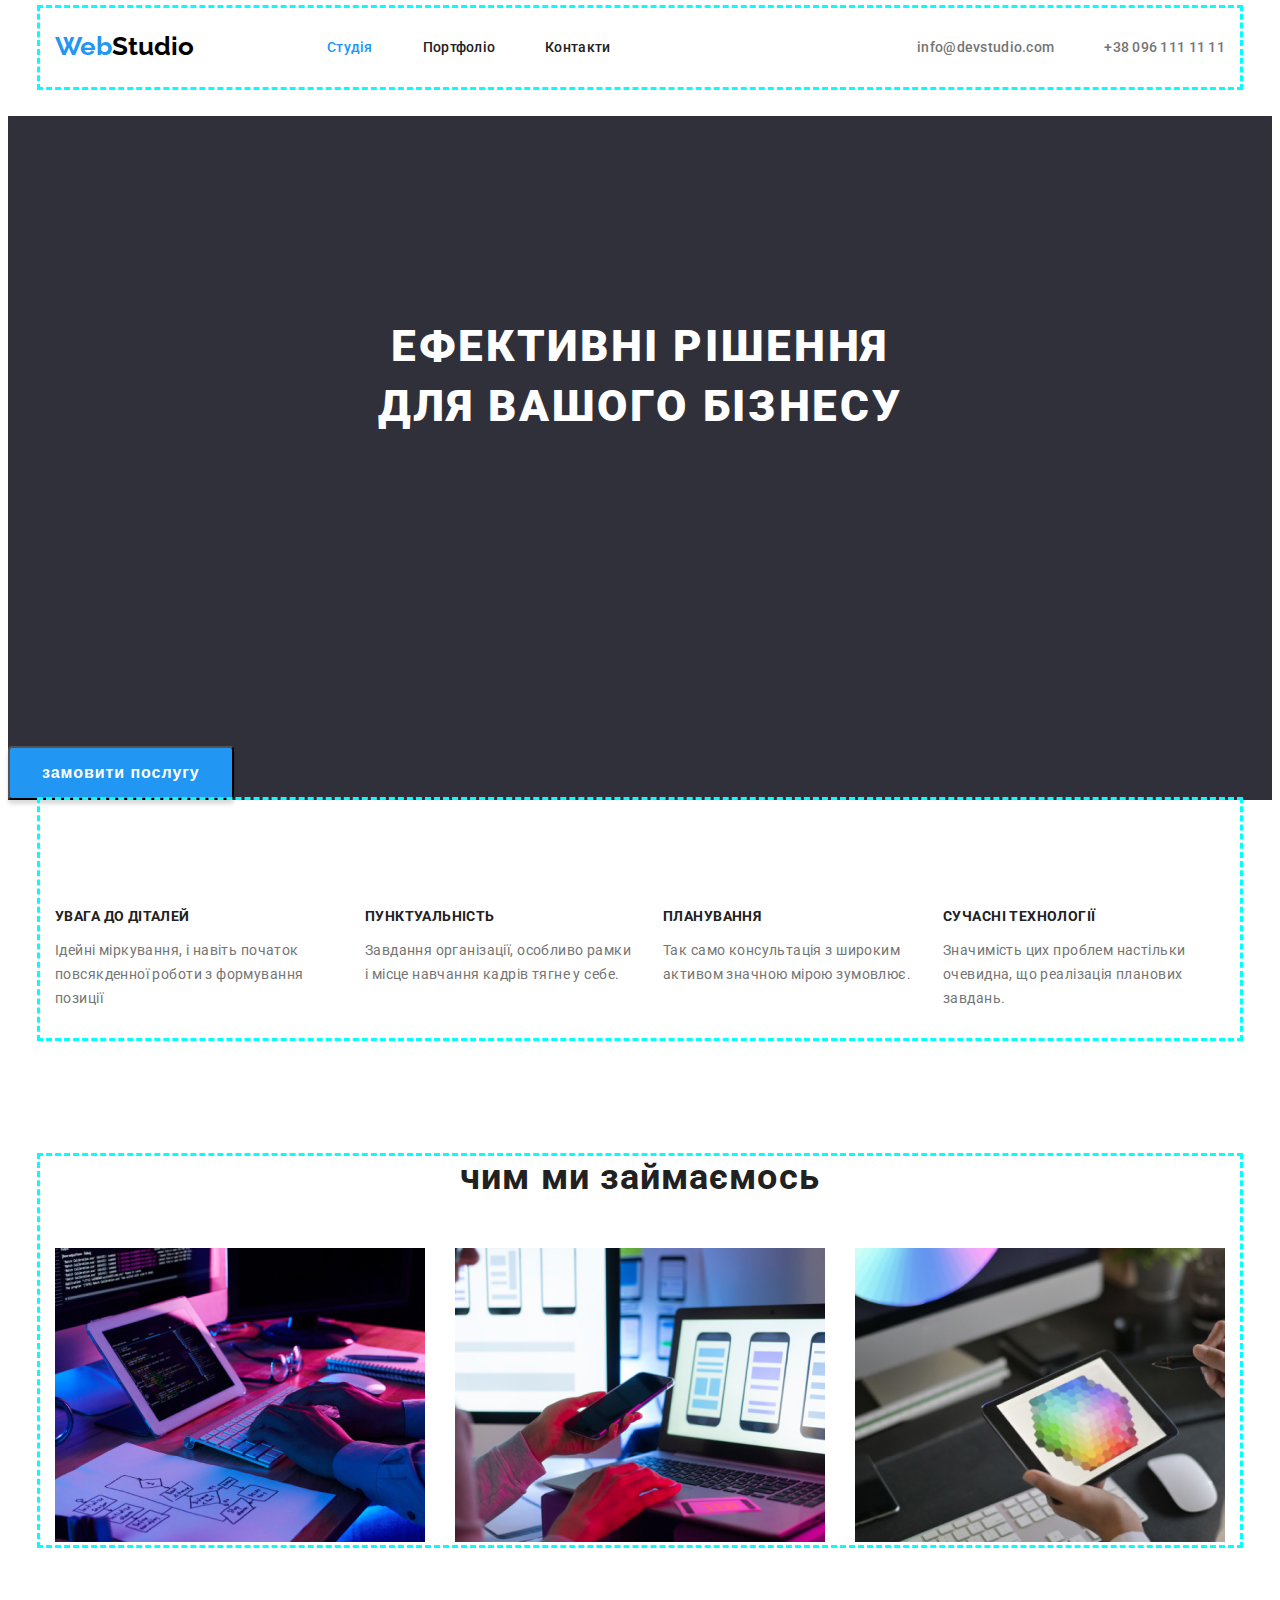
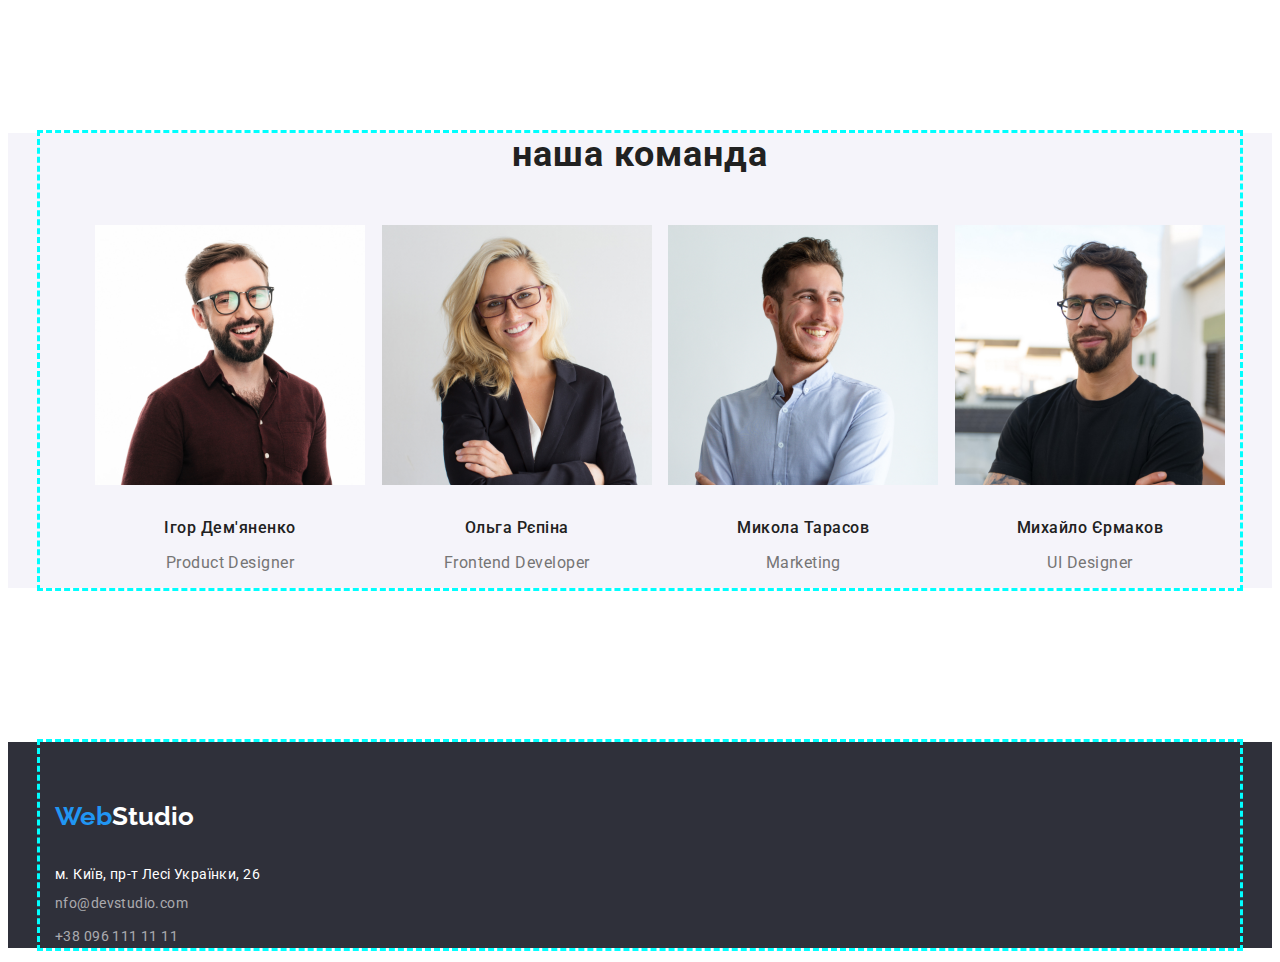
==== index.html @ 6e1e67e5 "кнопка и замена маржинов на паддинги в emplooyes" ====
<!DOCTYPE html>
<html lang="uk">
<head>
    <meta charset="UTF-8">
    <meta http-equiv="X-UA-Compatible" content="IE=edge">
    <meta name="viewport" content="width=device-width, initial-scale=1.0">
    <title>WebStudio</title>
     
    <link rel="preconnect" href="https://fonts.googleapis.com">
    <link rel="preconnect" href="https://fonts.gstatic.com" crossorigin>
    <link href="https://fonts.googleapis.com/css2?family=Raleway:wght@700&family=Roboto:wght@400;500;700;900&display=swap" rel="stylesheet">
    <link rel="stylesheet" href="https://cdnjs.cloudflare.com/ajax/libs/modern-normalize/1.1.0/modern-normalize.min.css" integrity="sha512-wpPYUAdjBVSE4KJnH1VR1HeZfpl1ub8YT/NKx4PuQ5NmX2tKuGu6U/JRp5y+Y8XG2tV+wKQpNHVUX03MfMFn9Q==" crossorigin="anonymous" referrerpolicy="no-referrer" />

<link rel="stylesheet" href="./styles/styles.css">
</head>
<body>
    <header>

        <div class="container header-container" >
         <nav class="header-container">
        
            <a href="./index.html" class="logo-link link"> <span class="logo-color-first link">Web</span><span class="logo-color-second link">Studio</span> </a>
            
          <ul class="list list-nav header-list" >
            <li class="header-nav-item" >
                <a href="./index.html"    class="header-nav-link link active-link">Студія</a></li>
            <li class="header-nav-item" >
                <a href="./portfolio.html" class="header-nav-link link">Портфоліо</a></li>
            <li class="header-nav-item" >
                <a href="Контакти"  class="header-nav-link link" >Контакти</a></li>
          </ul>
        </nav>
          <ul class="list list-item header-list">
            <li><a href="mailto:info@devstudio.com" class="header-nav-mail link">info@devstudio.com</a></li>
            <li><a href="tel:+380961111111" class="header-nav-tel link">+38 096 111 11 11</a></li>
          </ul>
        </div>
            
    </header>
             
    <main>
             <!--секці 1,-->
    
    <section class="section-first">
        <h1 class="section-title-first">
            Ефективні рішення <br>для вашого бізнесу
        </h1>
        <button class="section-first-btn link-first-btn btn-hero" type="button">замовити послугу</button>
    </section>
    
          <!--секція 2-->
    <section class="section-second">
    <div class="container about-container">
       <h2 hidden>наши переваги</h2>
     <ul class="list about-list">
        <li class="about-header-content">
            <h3 class="title about-header">увага до діталей</h3>
            <p class="advanteg-our about-content">Ідейні міркування, і навіть початок повсякденної роботи з формування позиції</p>
        </li>
        <li class="about-header-content">
            <h3 class="title about-header">
                пунктуальність
            </h3 >
            <p class="advanteg-our about-content" >Завдання організації, особливо рамки і місце навчання кадрів тягне у себе.</p>
        </li>
        <li class="about-header-content">
            <h3 class="title about-header">
                планування
            </h3>
            <p class="advanteg-our about-content">Так само консультація з широким активом значною мірою зумовлює.</p>
        </li>
        <li class="about-header-content">
            <h3 class="title about-header">
                сучасні технології
            </h3>
            <p class="advanteg-our about-content">Значимість цих проблем настільки очевидна, що реалізація планових завдань.</p>
        </li>
      </ul>
    </div>
    </section>
    
               <!--секція 3, просто фото-->
    <section class="section-background">
    <div class="container">
        <h2 class="section-title" >чим ми займаємось</h2>
       <ul class="list list-img"> 
          <li> <img  src="./img/img1.jpg" alt="работа за компьютером" 
           width="370">
          </li>
            <li><img  src="./img/img2.jpg" alt="работа за компьютером і телефоном"
           width="370">
           </li>
           <li><img  src="./img/img3.jpg" alt="работа за планшетом"
           width="370">
           </li>
        </ul>
    </div>

    </section>
      <!--секція 4, фото сотрудників-->
    <section class="section-fourth">
    <div class="container">
        <h2 class="section-title employees-title">наша команда</h2>
        <ul class="list employees-img">
            <li><img src="./img/img4.jpg" alt="наш сотрудник Ігор Дем'яненко" width="270">
                <h3 class="title-employees">Ігор Дем'яненко</h3>
                <p class="employees">Product Designer</p>
            </li>
            <li ><img src="./img/img5.jpg" alt="наш сотрудник Ольга Рєпіна" width="270">
                <h3 class="title-employees">Ольга Рєпіна</h3>
                <p class="employees">Frontend Developer</p>
            </li>
            <li><img src="./img/img6.jpg" alt="наш сотрудник Микола Тарасов" width="270">
                <h3 class="title-employees">Микола Тарасов</h3>
                <p class="employees">Marketing</p>
            </li>
            <li><img src="./img/img7.jpg" alt="наш сотрудник Михайло Єрмаков" width="270">
                <h3 class="title-employees">Михайло Єрмаков</h3>
                <p class="employees">UI Designer</p>
            </li>
        </ul>
    </div>
    </section> 
    </main>
               <!--Підвал з тегом adress-->
    <footer class="footer">
    <div class="container">
        
        <a href="index.html" class="logo-link link logo-footer">  <span class="logo-color-first link">Web</span><span class="logo-colorsecond-footer link">Studio</span> </a>
        
        <address>
          <ul class="list list-footer">
            <li class="footer-adress"><a href="#" class="adress link">м. Київ, пр-т Лесі Українки, 26</a></li>
            <li class="footer-last"><a href="mailto:nfo@devstudio.com" class="footer-nav link">nfo@devstudio.com</a></li>
            <li class="footer-last"><a href="tel:+380961111111" class="footer-nav link footer-tel">+38 096 111 11 11 </a></li>
          </ul>
        </address>
    </div>
    </footer>


    
</body>
</html>
---- styles/styles.css ----
html{
box-sizing: border-box;
}
*,
*::after,
*::before{
  box-sizing:inherit;
}


:root {
 --second-font: 'Roboto', sans-serif;
 --colorfont-hiro: #FFFFFF;
 --colorfont-section-title:#212121;

 
 --section-fon-second:#2F303A;
 --section-fon-third:#F5F4FA;
 
 

}

body{

font-family: 'Roboto', sans-serif;
font-size: 14px;
letter-spacing: 0,03em;
background: var(--colorfont-hiro) ;

/*колір основного тексту #757575*/
/*колір вторинного тексту #212121*/
/*колір н1 #FFFFFF*/
/*колір акцент.логотіпа #2196F3
                        #000000 * /
/*колір першого фону (основний)#FFFFFF */
/*колір другого фону #2F303A*/
/*колір третього фону #F5F4FA*/

} 

     /*!--робота з текстом в  ссилках в шапці */

.link{
  text-decoration: none;
}
.link:hover,
.link:focus{

color:#2196F3;
}
.link-first-btn:hover,
.link-first-btn:focus{
     font-family: inherit;
     background:#FFFFFF;
}

.list{

 list-style:none;}
       /*--задаю єлементам в хедері розмітку--*/

.container{
  width: 1200px;
  margin: 0 auto;
  padding: 0 15px;
  outline: dashed;
  color:aqua;
}

.header-container{
display: flex;
align-items: center;
}

.header-list{
  display: flex;
  align-items: center;
}




.logo-link{
  display: flex;
  margin-top: 24px;
  margin-bottom: 25px;
  margin-left: 0px;
  

  font-family: 'Raleway';
font-weight: 700;
font-size: 26px;
line-height: calc(16 / 14);
}
.logo-color-first{
color:#2196f3;
}
.logo-color-second{
color:#000000 ;
}
.logo-colorsecond-footer{
 color:#FFFFFF;
}
      /*розмитка для nav*/
.list-nav{
margin-left: 93px;
margin-right:auto;
}

.header-nav-item:not( :last-child) {
margin-right: 50px;


}


.header-nav-link{
  padding: 24px 0px;
  

  font-family: var( --second-font);
  font-weight: 500;
  line-height: calc(16 / 14);
  letter-spacing: 0.02em;
   color: #212121;
}

      /* розмитка для тел и пошти*/
.list-item{
margin-right: 0;
margin-left:auto;
}

.header-nav-mail{
  padding: 24px 0px;
  font-family: var( --second-font);
font-weight: 500;
line-height: calc(16 / 14);
letter-spacing: 0.02em;

color:#757575;
}
 
.header-nav-tel{
  margin-left: 50px;
  padding: 24px 0px;

  font-family: var( --second-font);
  font-weight: 500;
  line-height: calc(16 / 14);
  letter-spacing: 0.02em;
  
  color: #757575;
}




    /*робота с першою секцією-герой*/
    /*розмітка секції герой*/
.section-first{
 background:var(--section-fon-second) ;
}
.section-title-first{
   display:flex;
   justify-content: center;

   padding-top: 200px;
   padding-bottom: 280px;
  
   

  font-family: var( --colorfont-hiro);
  font-weight: 900;
  font-size: 44px;
  line-height: calc(60 / 44);
  /* or 136% */
  
  text-align: center;
  letter-spacing: 0.06em;
  text-transform: uppercase;
  
  color:var(--colorfont-hiro);
}

.btn-hero{
display:inline-block;
padding: 10px 32px;
margin-top: 30px;


}


.section-first-btn{


  
  border-radius: 4px;
  box-shadow: 0px 4px 4px rgba(0, 0, 0, 0.15);
  

  font-weight: 700;
  font-size: 16px;
  line-height: calc(30 / 16);
  
  display:flex;
  letter-spacing: 0.06em;

  color: #FFFFFF;
  background: #2196F3;
}

.active-link{
  color:#2196f3;
}
 
    /*Робота з другою секцією*/
    /*розмітка*/
.about-container{
display: flex;
}

.about-list{
display: flex;
align-items: flex-start;
padding-left: 0px;
}

.about-header{
margin-top: 94px;
padding-left: 0px;
}

.about-content{
margin-top: 10px;
padding-left: 0px;
}

.about-header-content:not(:last-child){
margin-right: 30px;
}

.title{
  font-weight: 700;
  font-size: 14px;
  line-height: calc(16 / 14);
  letter-spacing: 0.03em;
  text-transform: uppercase;
  
  color: #212121;
}

.advanteg-our{
  font-size: 14px;
  line-height: calc(24 / 14);
   letter-spacing: 0.03em;
  color: #757575;
}

    /*третя секція Img*/
    /*розмітка третьої секції*/

.section-title{
  display:flex;
  margin-top: 118px;
  justify-content: center;

  font-family:var(--second-font);
  font-weight: 700;
  font-size: 36px;
  line-height: calc(42 / 36);
  text-align: center;
  letter-spacing: 0.03em;
  
  color:var(--colorfont-section-title);
}

.list-img{
display: flex;
justify-content: space-between;
margin-top: 50px;
padding-left: 0px;
}
      /*четверта секция-наши сотрудники(section-employees)*/
      /*розмітка четвертої секції*/
.employees-title{
display: flex;
align-items: center;
margin-top: 188px;
}

.employees-img{
display: flex;
justify-content: space-between;
margin-top: 50px;
margin-left: 0px;
}
.section-fourth{
 background:var(--section-fon-third) ;
}
.title-employees{
      display: flex;
      justify-content: space-around;
      margin-top: 30px;
      
      font-weight: 500;
      font-size: 16px;
      line-height: calc(19 / 16);
      
    
      letter-spacing: 0.03em;
      
      color: #212121;
}
.employees{
  display: flex;
  justify-content: space-around;
  margin-top: 10px;

  font-size: 16px;
  line-height: calc(19 / 16);
  
  
  letter-spacing: 0.03em;
  
  color: #757575;
}

   /*Робота з підвалом*/
   /*розмітка підвала*/

.list-footer{
display:flex;
padding-left: 0px;
flex-direction: column;
}
.logo-footer{
display: flex;
margin-top: 154px;
padding-top: 60px;
margin-bottom: 0px;
}
.footer{
 background:var(--section-fon-second);
}
.adress{
  padding-top: 20px;


  font-style: normal;
  line-height:calc(24v / 14);
  letter-spacing: 0.03em;
  
  color: #FFFFFF;
}
.footer-nav{

font-style: normal;
line-height: calc(24 / 14);
letter-spacing: 0.03em;
color: rgba(255, 255, 255, 0.6);
}

.footer-adress{
  padding-top: 20px;
}

.footer-last{
padding-top: 9px;
}

     /*СТИЛІ ДЛЯ ПОРТФОЛІО*/

    /*Стилізація кнопок*/
 
.portfolio-btn{
  font-family: inherit;
  font-weight: 500;
  font-size: 16px;
  line-height:calc(26 / 16);
  /* identical to box height, or 162% */
  text-align: center;
  letter-spacing: 0.03em;
  color: #212121;
}

.portfolio-btn-link:hover,
.portfolio-btn-link:focus{
   color:#FFFFFF;
   background-color: #2196f3;
}

.portfolio-titles{
  font-weight: 700;
  font-size: 18px;
  line-height: calc(36 / 18);
  /* identical to box height, or 200% */
  
  letter-spacing: 0.06em;
  
  color: #212121;
}

.portfolio-item{
  font-size: 16px;
  line-height: 30px;
  /* identical to box height, or 188% */
  
  letter-spacing: 0.03em;
  
  color: #757575;
}
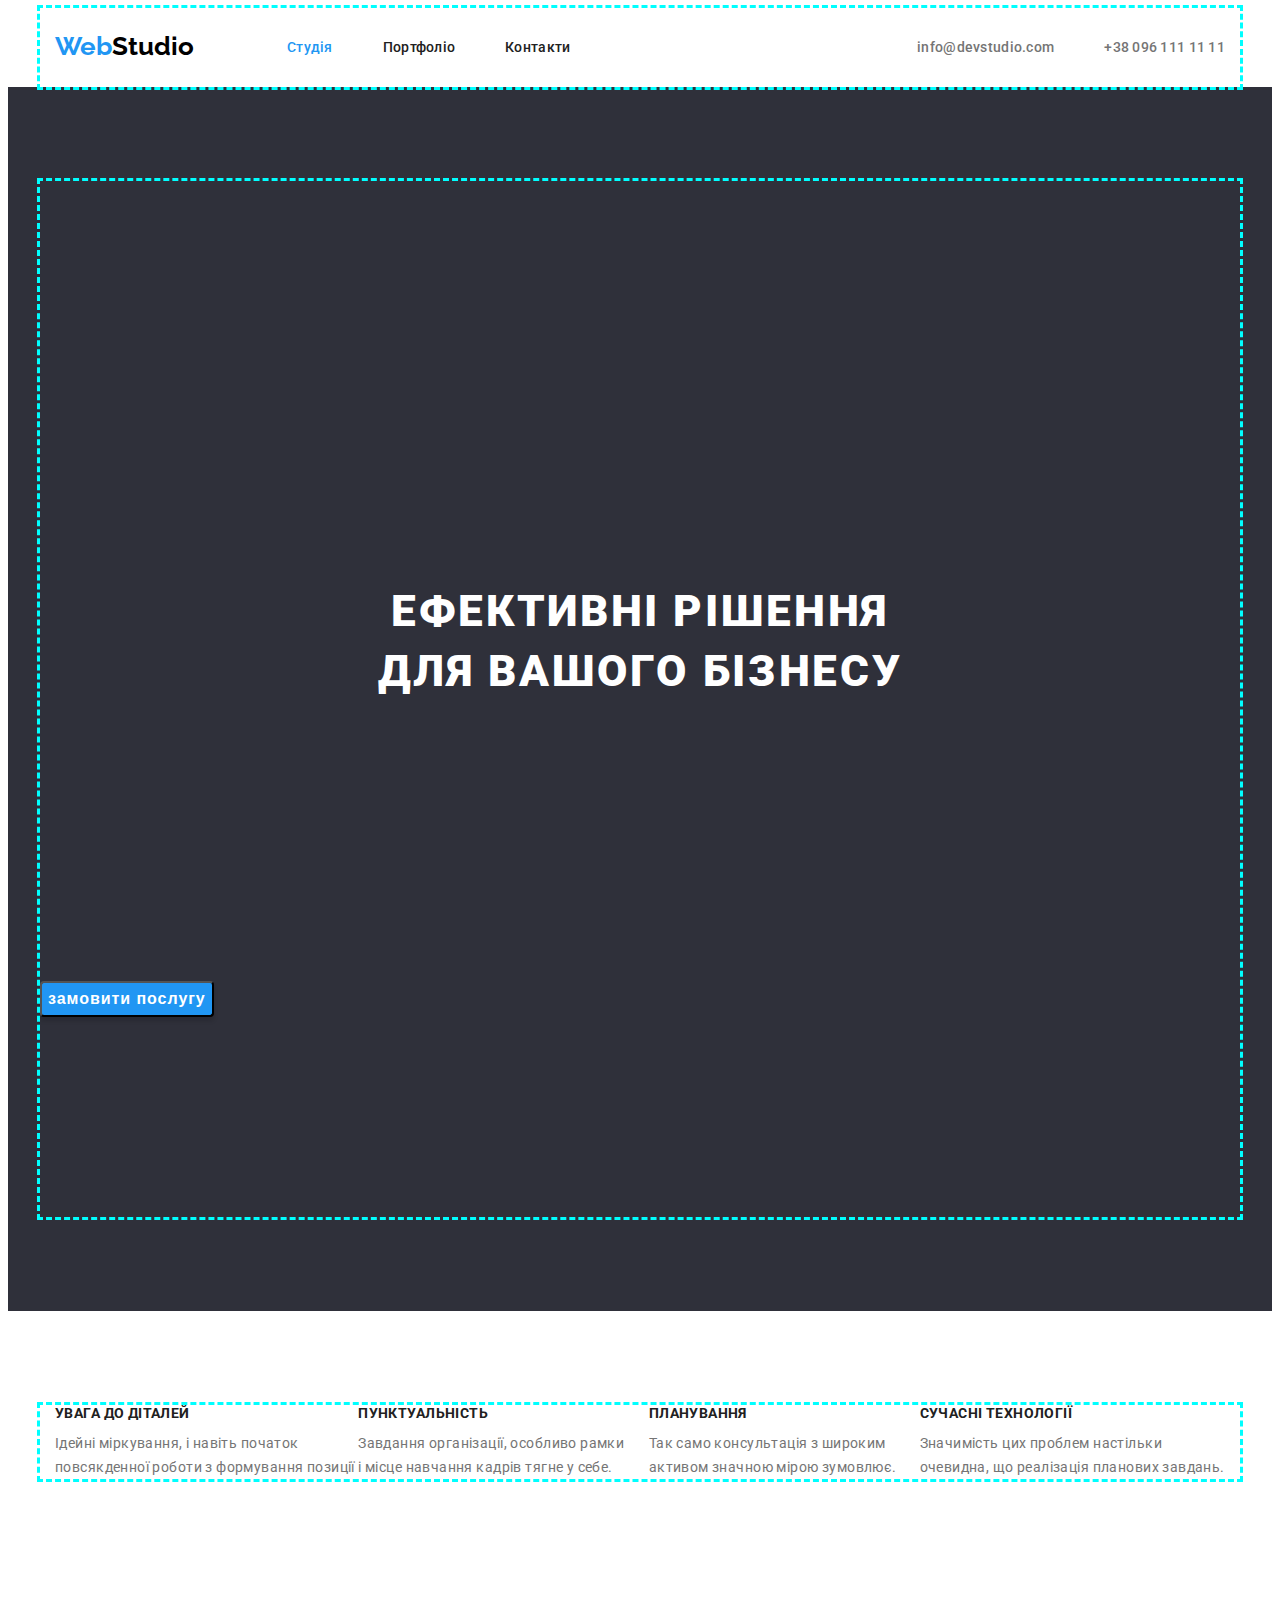
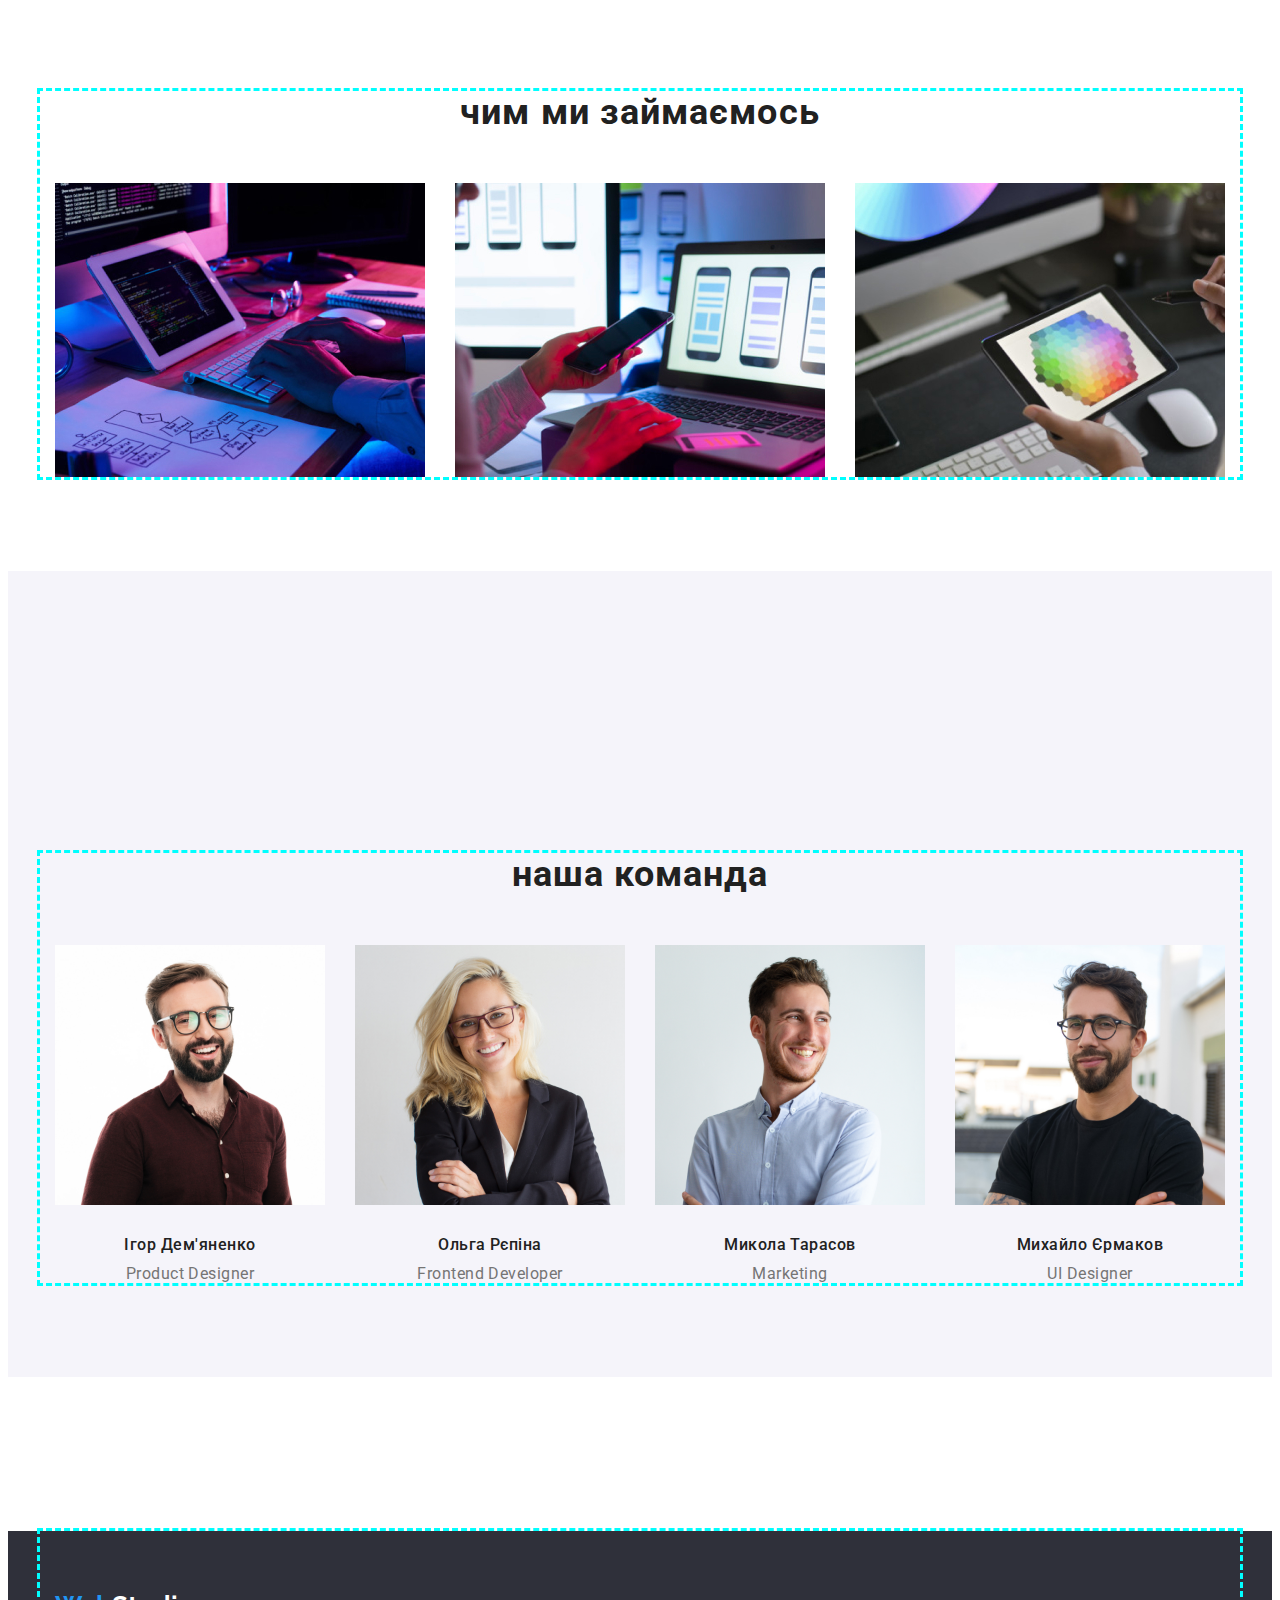
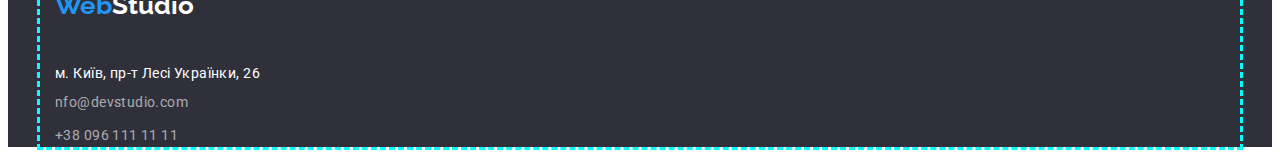
==== commit 315c23ce: "работа над ошибками" ====
--- a/index.html
+++ b/index.html
@@ -41,15 +41,18 @@
     <main>
              <!--секці 1,-->
     
-    <section class="section-first">
+
+    <section class="section-first section">
+        <div class="container container-size">
         <h1 class="section-title-first">
             Ефективні рішення <br>для вашого бізнесу
         </h1>
         <button class="section-first-btn link-first-btn btn-hero" type="button">замовити послугу</button>
+        </div>
     </section>
     
           <!--секція 2-->
-    <section class="section-second">
+    <section class=" section-about">
     <div class="container about-container">
        <h2 hidden>наши переваги</h2>
      <ul class="list about-list">
@@ -61,7 +64,7 @@
             <h3 class="title about-header">
                 пунктуальність
             </h3 >
-            <p class="advanteg-our about-content" >Завдання організації, особливо рамки і місце навчання кадрів тягне у себе.</p>
+            <p class="advanteg-our about-content" >Завдання організації, особливо рамки і&nbspмісце навчання кадрів тягне у себе.</p>
         </li>
         <li class="about-header-content">
             <h3 class="title about-header">
@@ -80,7 +83,7 @@
     </section>
     
                <!--секція 3, просто фото-->
-    <section class="section-background">
+    <section class="section-background section">
     <div class="container">
         <h2 class="section-title" >чим ми займаємось</h2>
        <ul class="list list-img"> 
@@ -98,7 +101,7 @@
 
     </section>
       <!--секція 4, фото сотрудників-->
-    <section class="section-fourth">
+    <section class="section-fourth section">
     <div class="container">
         <h2 class="section-title employees-title">наша команда</h2>
         <ul class="list employees-img">
--- a/styles/styles.css
+++ b/styles/styles.css
@@ -7,6 +7,16 @@
   box-sizing:inherit;
 }
 
+h1,h2,h3,h4,h5,h6,p{
+margin:0;
+}
+
+img{
+ display:block;
+ max-width:100%;
+ height:auto;
+}
+
 
 :root {
  --second-font: 'Roboto', sans-serif;
@@ -16,10 +26,7 @@
  
  --section-fon-second:#2F303A;
  --section-fon-third:#F5F4FA;
- 
- 
-
-}
+ }
 
 body{
 
@@ -57,7 +64,10 @@
 
 .list{
 
- list-style:none;}
+ list-style:none;
+ padding-left: 0;
+ margin:0;
+}
        /*--задаю єлементам в хедері розмітку--*/
 
 .container{
@@ -78,14 +88,18 @@
   align-items: center;
 }
 
+.section{
+  padding: 94px 0px;
+}
+
 
 
 
 .logo-link{
   display: flex;
-  margin-top: 24px;
-  margin-bottom: 25px;
-  margin-left: 0px;
+  padding-top: 24px;
+  padding-bottom: 25px;
+  padding-left: 0px;
   
 
   font-family: 'Raleway';
@@ -105,7 +119,7 @@
       /*розмитка для nav*/
 .list-nav{
 margin-left: 93px;
-margin-right:auto;
+padding-right:auto;
 }
 
 .header-nav-item:not( :last-child) {
@@ -161,7 +175,13 @@
     /*розмітка секції герой*/
 .section-first{
  background:var(--section-fon-second) ;
-}
+ display: flex;
+ text-align: center;
+}
+.container-size{
+padding:200px 0px;
+}
+
 .section-title-first{
    display:flex;
    justify-content: center;
@@ -175,7 +195,7 @@
   font-weight: 900;
   font-size: 44px;
   line-height: calc(60 / 44);
-  /* or 136% */
+
   
   text-align: center;
   letter-spacing: 0.06em;
@@ -185,9 +205,9 @@
 }
 
 .btn-hero{
-display:inline-block;
-padding: 10px 32px;
-margin-top: 30px;
+display:inline-flex;
+align-items: center;
+justify-content: center;
 
 
 }
@@ -228,9 +248,9 @@
 padding-left: 0px;
 }
 
-.about-header{
-margin-top: 94px;
-padding-left: 0px;
+.section-about{
+padding-top: 94px;
+padding-bottom: 0px;
 }
 
 .about-content{
@@ -238,8 +258,8 @@
 padding-left: 0px;
 }
 
-.about-header-content:not(:last-child){
-margin-right: 30px;
+.about-header-content{
+  flex-basis:calc((100%-30px*3)/4);
 }
 
 .title{
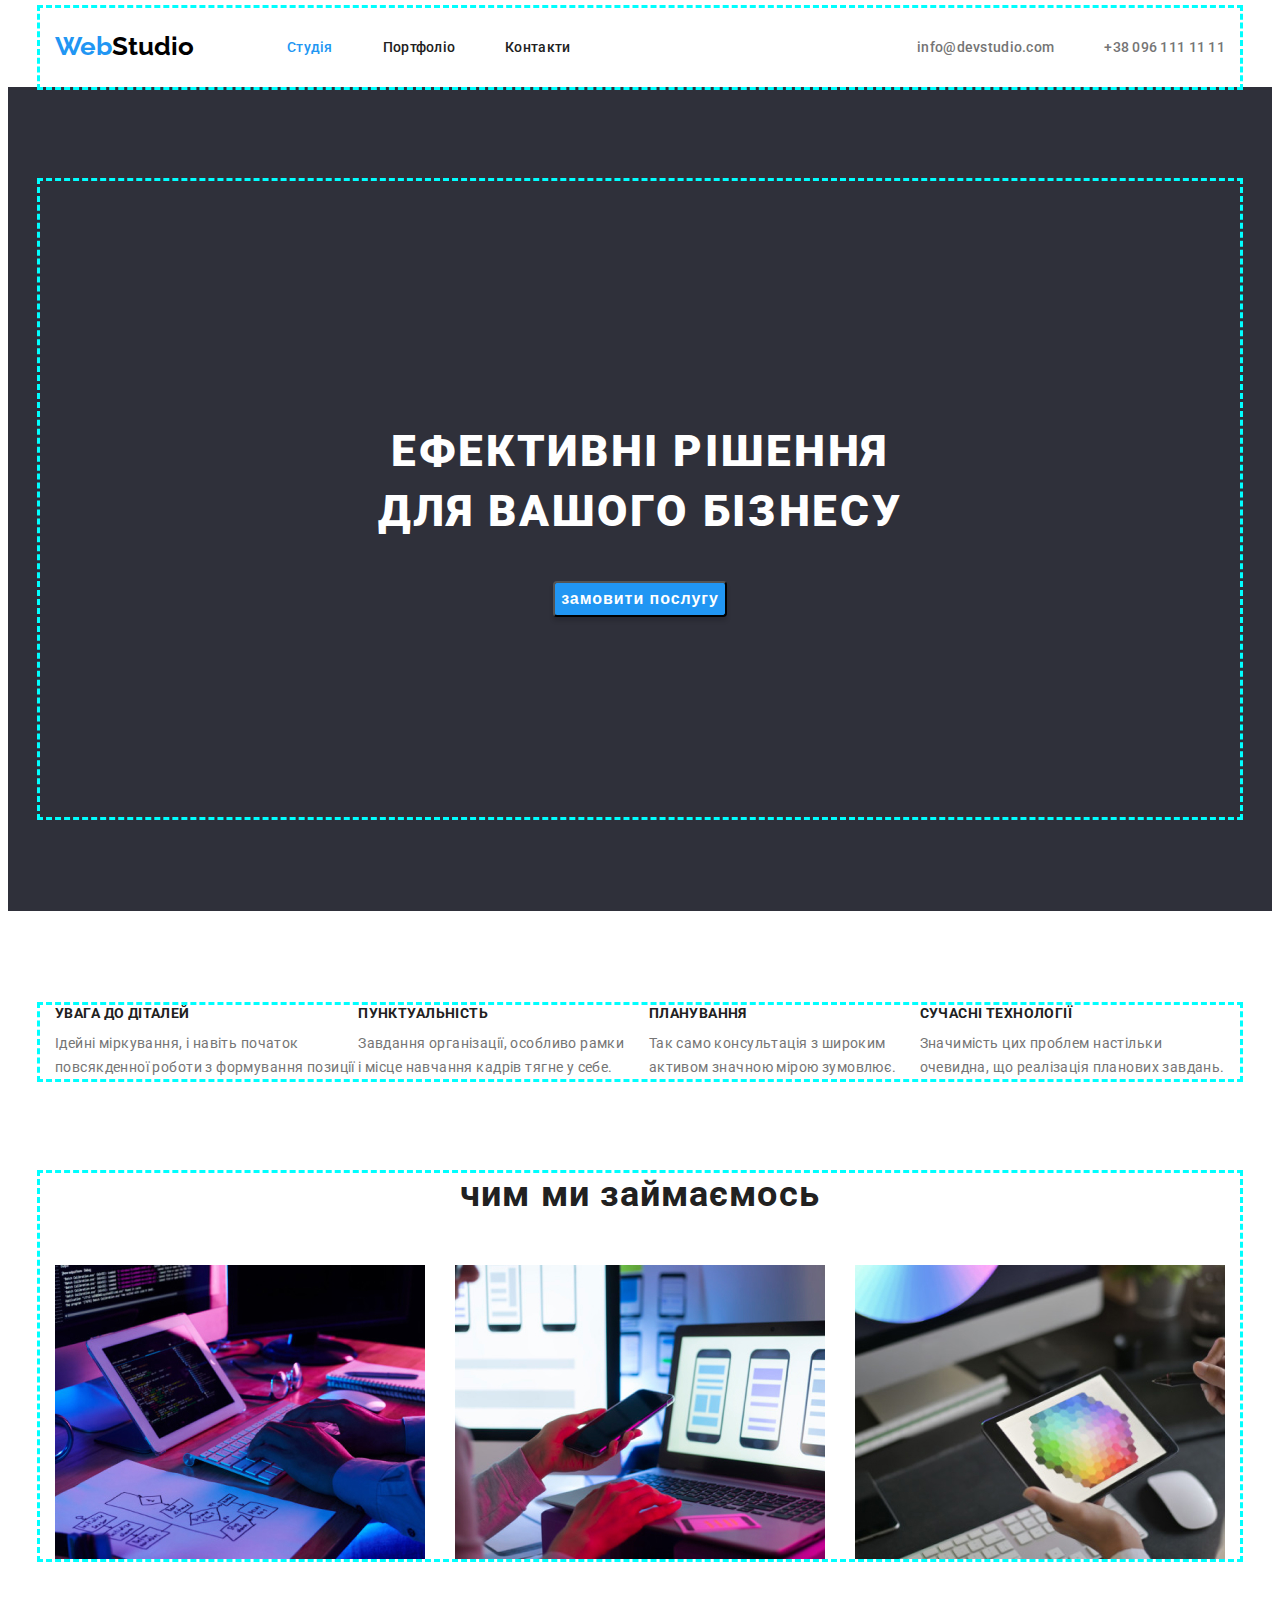
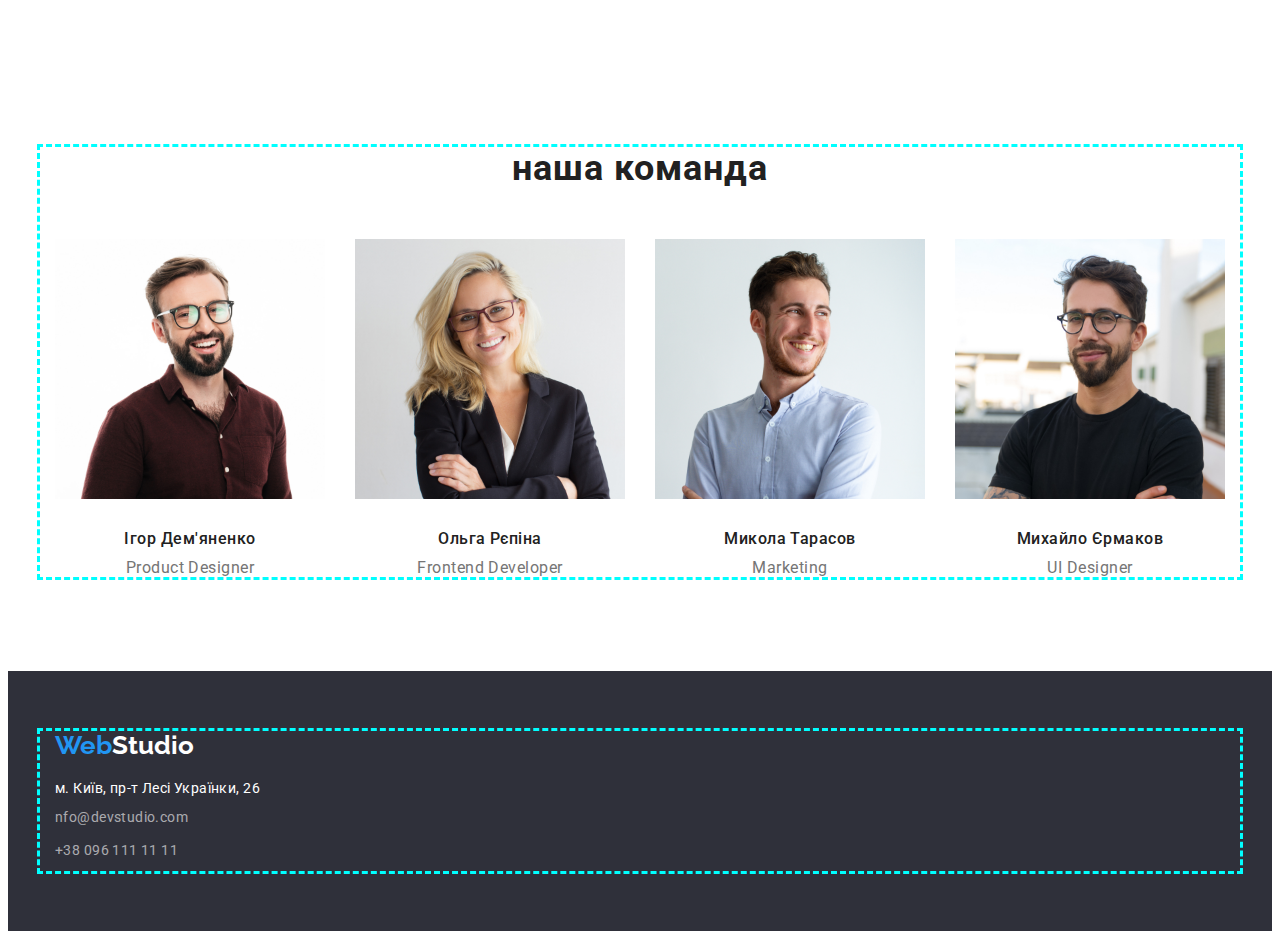
==== commit f2c33c2a: "работа над ошибками стили html" ====
--- a/index.html
+++ b/index.html
@@ -104,24 +104,34 @@
     <section class="section-fourth section">
     <div class="container">
         <h2 class="section-title employees-title">наша команда</h2>
+     
         <ul class="list employees-img">
             <li><img src="./img/img4.jpg" alt="наш сотрудник Ігор Дем'яненко" width="270">
-                <h3 class="title-employees">Ігор Дем'яненко</h3>
-                <p class="employees">Product Designer</p>
+               <div class="employees-distance">
+                 <h3 class="title-employees">Ігор Дем'яненко</h3>
+                 <p class="employees">Product Designer</p>
+               </div>
             </li>
             <li ><img src="./img/img5.jpg" alt="наш сотрудник Ольга Рєпіна" width="270">
-                <h3 class="title-employees">Ольга Рєпіна</h3>
-                <p class="employees">Frontend Developer</p>
+                <div class="employees-distance">
+                 <h3 class="title-employees">Ольга Рєпіна</h3>
+                 <p class="employees">Frontend Developer</p>
+                </div>
             </li>
             <li><img src="./img/img6.jpg" alt="наш сотрудник Микола Тарасов" width="270">
-                <h3 class="title-employees">Микола Тарасов</h3>
-                <p class="employees">Marketing</p>
+                <div class="employees-distance">
+                 <h3 class="title-employees">Микола Тарасов</h3>
+                 <p class="employees">Marketing</p>
+                </div>
             </li>
-            <li><img src="./img/img7.jpg" alt="наш сотрудник Михайло Єрмаков" width="270">
-                <h3 class="title-employees">Михайло Єрмаков</h3>
-                <p class="employees">UI Designer</p>
+            <li><img src="./img/img7.jpg" alt="наш сотрудник Михайло Єрмаков" width="270"> 
+                <div class="employees-distance">
+                 <h3 class="title-employees">Михайло Єрмаков</h3>
+                 <p class="employees">UI Designer</p>
+                </div>
             </li>
         </ul>
+     
     </div>
     </section> 
     </main>
--- a/styles/styles.css
+++ b/styles/styles.css
@@ -185,9 +185,9 @@
 .section-title-first{
    display:flex;
    justify-content: center;
-
-   padding-top: 200px;
-   padding-bottom: 280px;
+   margin: 40px;
+
+
   
    
 
@@ -225,7 +225,7 @@
   font-size: 16px;
   line-height: calc(30 / 16);
   
-  display:flex;
+  
   letter-spacing: 0.06em;
 
   color: #FFFFFF;
@@ -254,7 +254,7 @@
 }
 
 .about-content{
-margin-top: 10px;
+
 padding-left: 0px;
 }
 
@@ -279,12 +279,16 @@
   color: #757575;
 }
 
+.about-header{
+  margin-bottom:10px;
+}
+
     /*третя секція Img*/
     /*розмітка третьої секції*/
 
 .section-title{
   display:flex;
-  margin-top: 118px;
+  margin-bottom: 50px;
   justify-content: center;
 
   font-family:var(--second-font);
@@ -308,22 +312,21 @@
 .employees-title{
 display: flex;
 align-items: center;
-margin-top: 188px;
+margin-bottom: 50px;
 }
 
 .employees-img{
 display: flex;
 justify-content: space-between;
-margin-top: 50px;
-margin-left: 0px;
 }
 .section-fourth{
- background:var(--section-fon-third) ;
+ background:var(--colorfont-hiro) ;
 }
 .title-employees{
       display: flex;
       justify-content: space-around;
-      margin-top: 30px;
+      margin-bottom: 10px;
+      
       
       font-weight: 500;
       font-size: 16px;
@@ -337,7 +340,7 @@
 .employees{
   display: flex;
   justify-content: space-around;
-  margin-top: 10px;
+  
 
   font-size: 16px;
   line-height: calc(19 / 16);
@@ -346,6 +349,10 @@
   letter-spacing: 0.03em;
   
   color: #757575;
+}
+
+.employees-distance{
+ padding-top: 30px;
 }
 
    /*Робота з підвалом*/
@@ -358,15 +365,16 @@
 }
 .logo-footer{
 display: flex;
-margin-top: 154px;
-padding-top: 60px;
-margin-bottom: 0px;
+padding: 0px 0px;
+margin-bottom: 20px;
+
 }
 .footer{
  background:var(--section-fon-second);
+ padding: 60px 0px;
 }
 .adress{
-  padding-top: 20px;
+  
 
 
   font-style: normal;
@@ -384,11 +392,11 @@
 }
 
 .footer-adress{
-  padding-top: 20px;
+  margin-bottom: 9px;
 }
 
 .footer-last{
-padding-top: 9px;
+  margin-bottom: 9px;
 }
 
      /*СТИЛІ ДЛЯ ПОРТФОЛІО*/
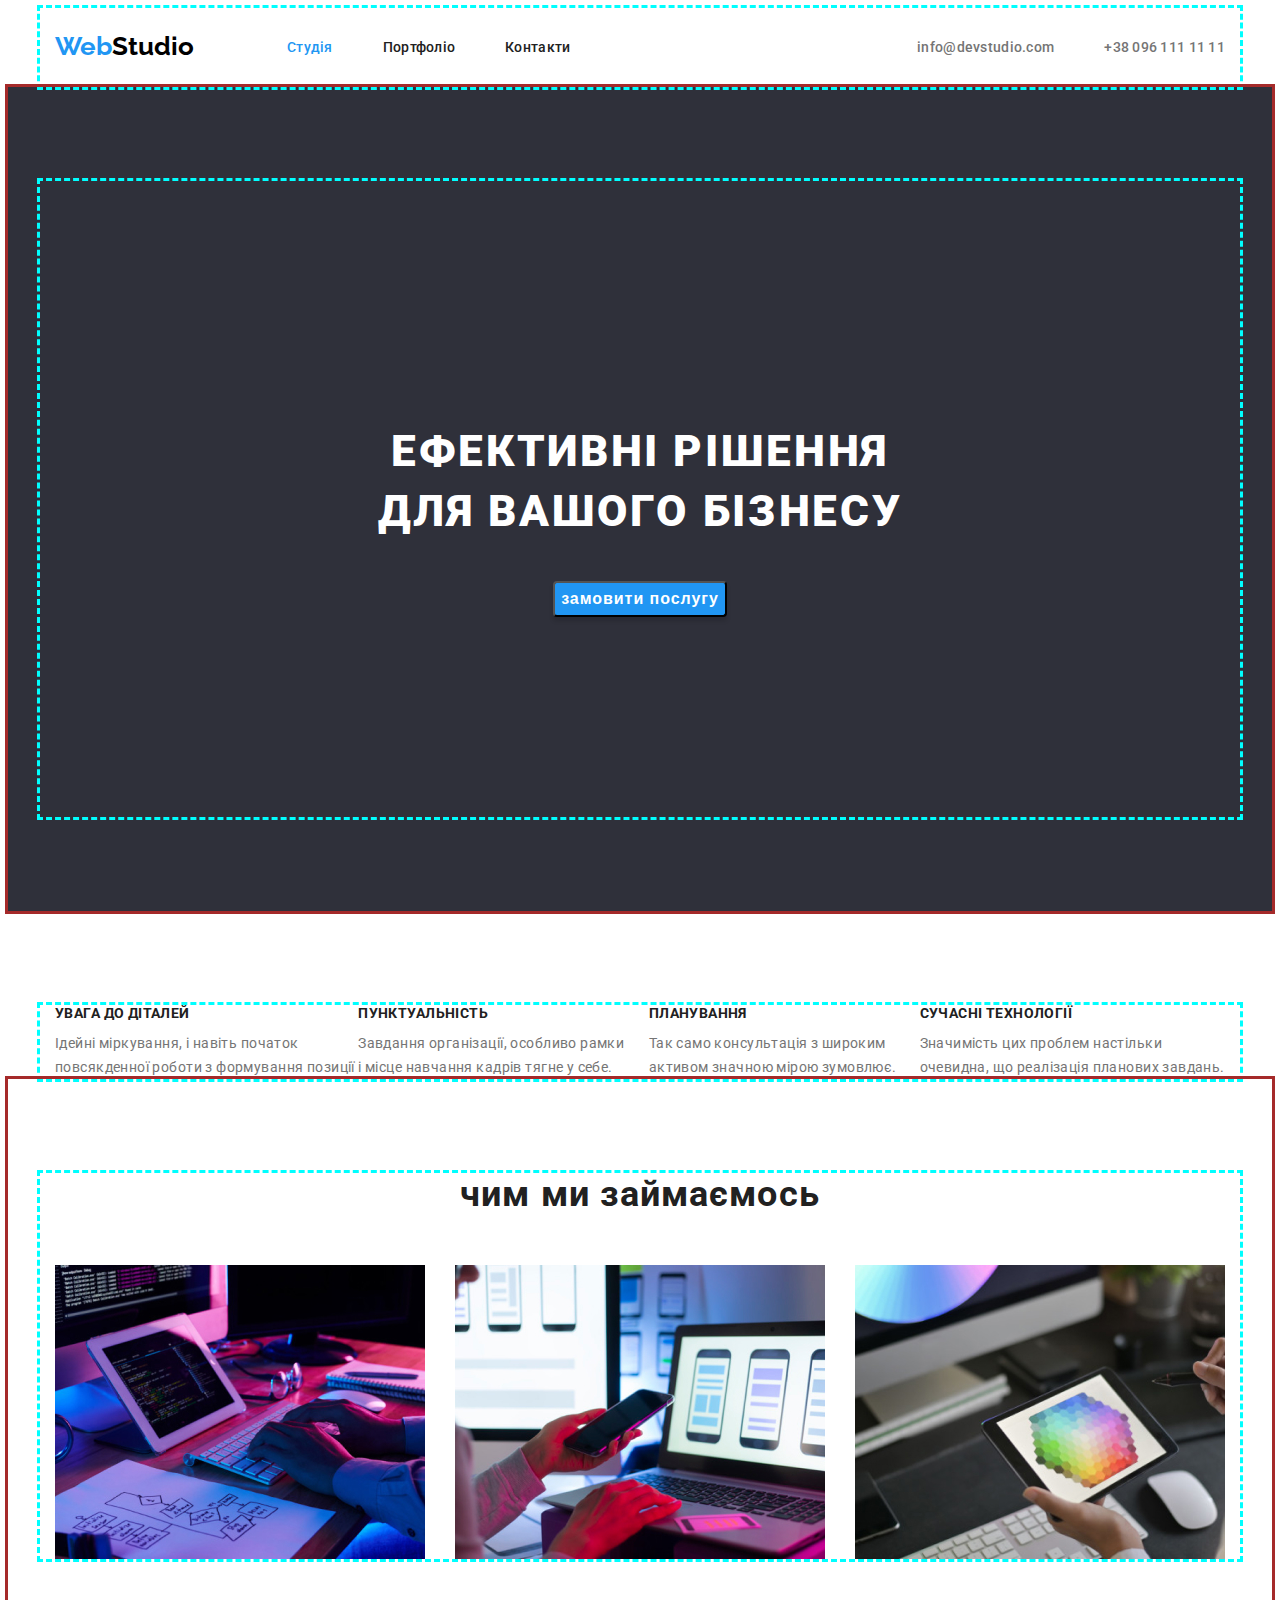
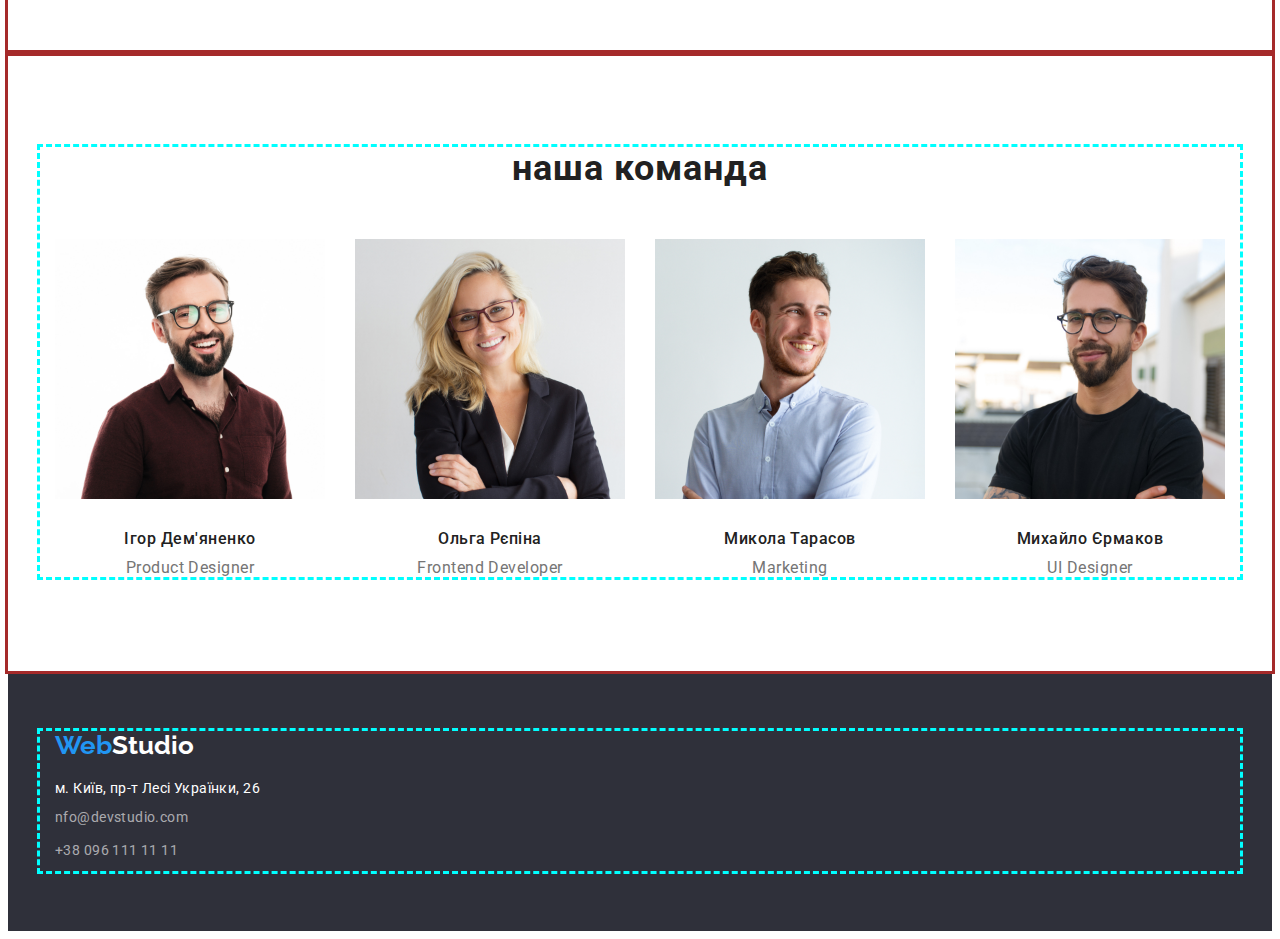
==== commit b7f0e930: "переделать" ====
--- a/index.html
+++ b/index.html
@@ -9,9 +9,9 @@
     <link rel="preconnect" href="https://fonts.googleapis.com">
     <link rel="preconnect" href="https://fonts.gstatic.com" crossorigin>
     <link href="https://fonts.googleapis.com/css2?family=Raleway:wght@700&family=Roboto:wght@400;500;700;900&display=swap" rel="stylesheet">
-    <link rel="stylesheet" href="https://cdnjs.cloudflare.com/ajax/libs/modern-normalize/1.1.0/modern-normalize.min.css" integrity="sha512-wpPYUAdjBVSE4KJnH1VR1HeZfpl1ub8YT/NKx4PuQ5NmX2tKuGu6U/JRp5y+Y8XG2tV+wKQpNHVUX03MfMFn9Q==" crossorigin="anonymous" referrerpolicy="no-referrer" />
+    <link hrev="https://cdnjs.cloudflare.com/ajax/libs/modern-normalize/1.1.0/modern-normalize.min.css">
 
-<link rel="stylesheet" href="./styles/styles.css">
+     <link rel="stylesheet" href="./styles/styles.css">
 </head>
 <body>
     <header>
--- a/styles/styles.css
+++ b/styles/styles.css
@@ -90,6 +90,8 @@
 
 .section{
   padding: 94px 0px;
+  outline: solid;
+  color: brown;
 }
 
 
@@ -404,6 +406,8 @@
     /*Стилізація кнопок*/
  
 .portfolio-btn{
+  
+
   font-family: inherit;
   font-weight: 500;
   font-size: 16px;
@@ -419,6 +423,23 @@
    color:#FFFFFF;
    background-color: #2196f3;
 }
+.portfolio-container{
+display: flex;
+align-items: center;
+}
+
+.btn-list{
+display:inline-flex;
+justify-content: center;
+align-items: center;
+}
+
+.btn-centr{
+  display:inline-flex;
+justify-content: center;
+align-items: flex-start;
+
+}
 
 .portfolio-titles{
   font-weight: 700;
@@ -441,5 +462,9 @@
   color: #757575;
 }
 
+.list-content{
+display: flex;
+}
+
 
     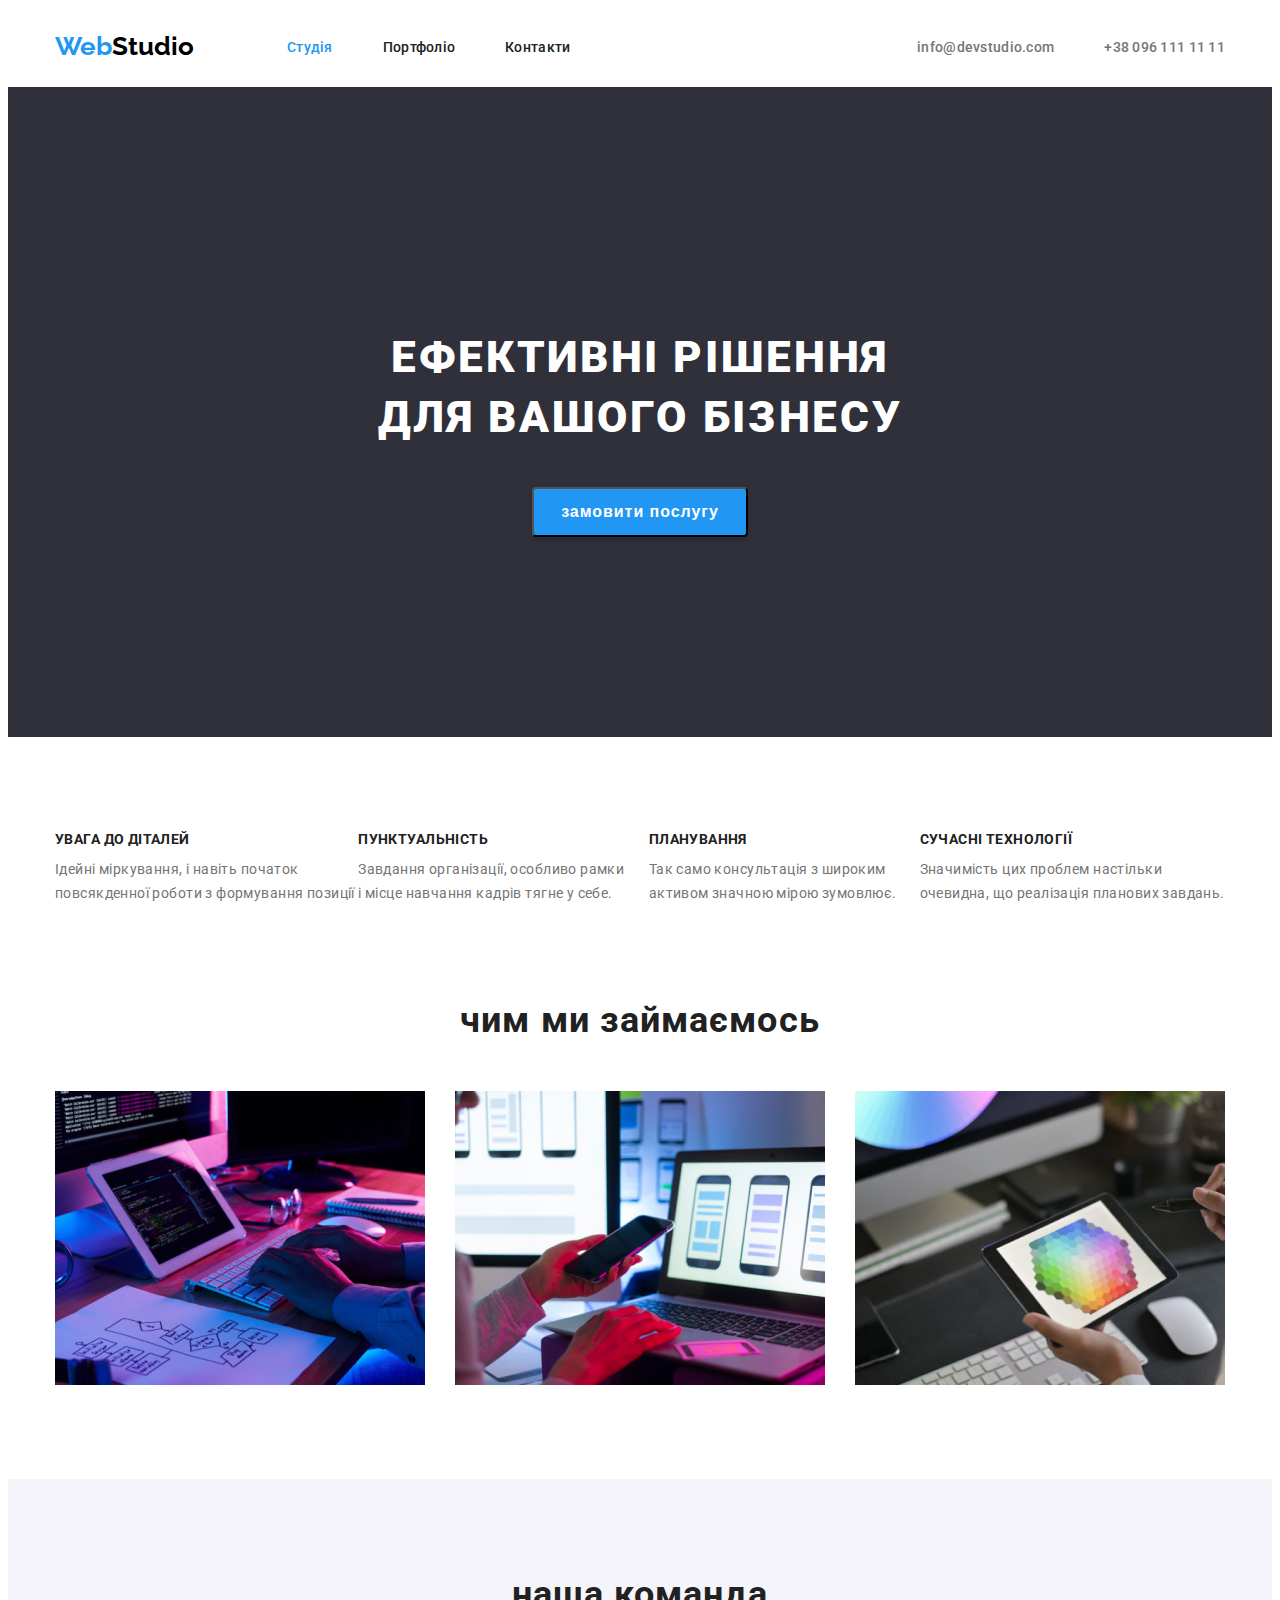
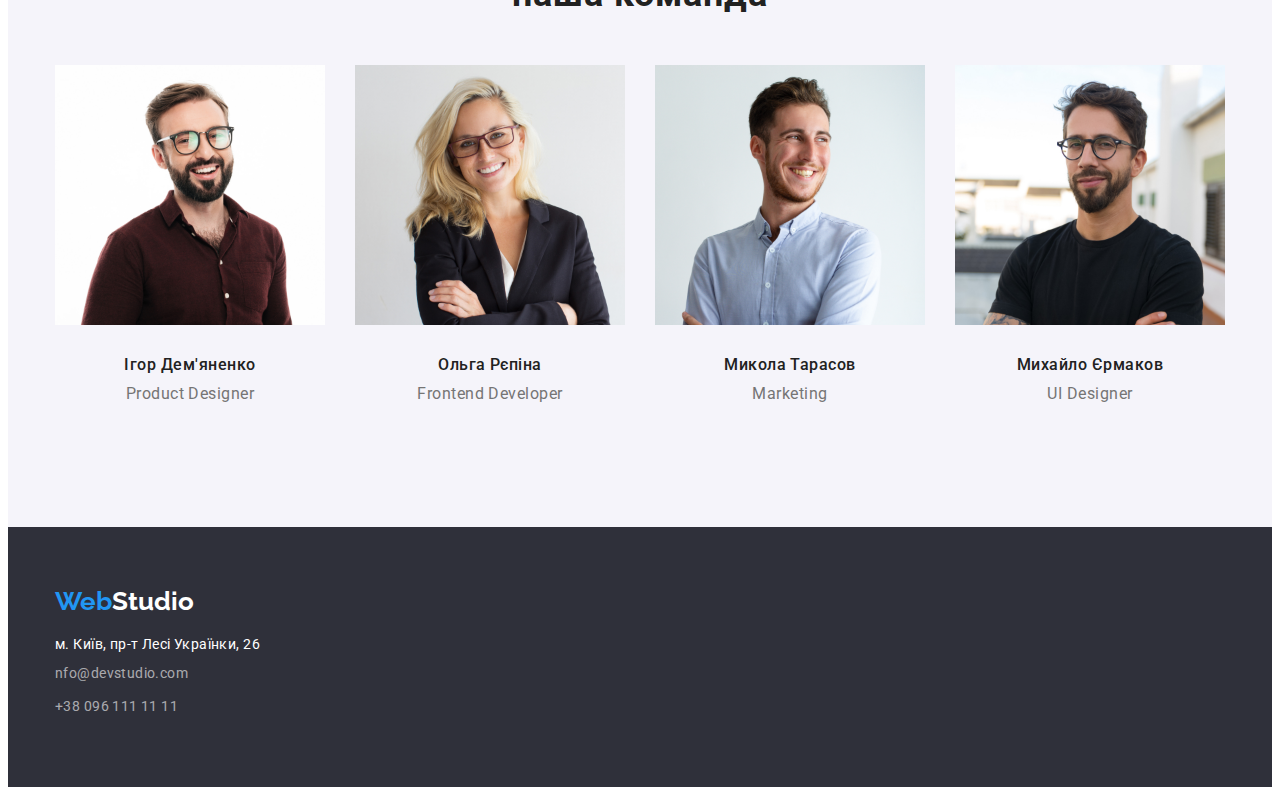
==== commit 1057d73b: "дз спроба 3" ====
--- a/index.html
+++ b/index.html
@@ -9,7 +9,7 @@
     <link rel="preconnect" href="https://fonts.googleapis.com">
     <link rel="preconnect" href="https://fonts.gstatic.com" crossorigin>
     <link href="https://fonts.googleapis.com/css2?family=Raleway:wght@700&family=Roboto:wght@400;500;700;900&display=swap" rel="stylesheet">
-    <link hrev="https://cdnjs.cloudflare.com/ajax/libs/modern-normalize/1.1.0/modern-normalize.min.css">
+    <link rel="stylesheet" hrev="https://cdnjs.cloudflare.com/ajax/libs/modern-normalize/1.1.0/modern-normalize.min.css">
 
      <link rel="stylesheet" href="./styles/styles.css">
 </head>
@@ -42,7 +42,7 @@
              <!--секці 1,-->
     
 
-    <section class="section-first section">
+    <section class="section-first">
         <div class="container container-size">
         <h1 class="section-title-first">
             Ефективні рішення <br>для вашого бізнесу
@@ -153,5 +153,5 @@
 
 
     
-</body>
+</body> 
 </html>--- a/styles/styles.css
+++ b/styles/styles.css
@@ -59,8 +59,9 @@
 .link-first-btn:hover,
 .link-first-btn:focus{
      font-family: inherit;
-     background:#FFFFFF;
-}
+     background: #2196F3;
+}
+
 
 .list{
 
@@ -74,8 +75,7 @@
   width: 1200px;
   margin: 0 auto;
   padding: 0 15px;
-  outline: dashed;
-  color:aqua;
+  
 }
 
 .header-container{
@@ -90,8 +90,7 @@
 
 .section{
   padding: 94px 0px;
-  outline: solid;
-  color: brown;
+
 }
 
 
@@ -179,6 +178,7 @@
  background:var(--section-fon-second) ;
  display: flex;
  text-align: center;
+
 }
 .container-size{
 padding:200px 0px;
@@ -210,15 +210,14 @@
 display:inline-flex;
 align-items: center;
 justify-content: center;
-
-
+width: 216px;
+height: 50px;
 }
 
 
 .section-first-btn{
-
-
-  
+  
+
   border-radius: 4px;
   box-shadow: 0px 4px 4px rgba(0, 0, 0, 0.15);
   
@@ -322,7 +321,7 @@
 justify-content: space-between;
 }
 .section-fourth{
- background:var(--colorfont-hiro) ;
+ background:var(--section-fon-third) ;
 }
 .title-employees{
       display: flex;
@@ -355,6 +354,7 @@
 
 .employees-distance{
  padding-top: 30px;
+ padding-bottom: 30px;
 }
 
    /*Робота з підвалом*/
@@ -405,7 +405,10 @@
 
     /*Стилізація кнопок*/
  
-.portfolio-btn{
+.portfolio-btn-link{
+  padding: 6px 22px;
+  
+  
   
 
   font-family: inherit;
@@ -415,36 +418,48 @@
   /* identical to box height, or 162% */
   text-align: center;
   letter-spacing: 0.03em;
+  border-radius: 4px;
+  border: none;
+
   color: #212121;
 }
+
+.btn-link:not(:last-child){
+margin-right: 30px;
+}
+
+
 
 .portfolio-btn-link:hover,
 .portfolio-btn-link:focus{
    color:#FFFFFF;
    background-color: #2196f3;
+   border: none;
 }
 .portfolio-container{
-display: flex;
+display: block;
 align-items: center;
 }
 
 .btn-list{
-display:inline-flex;
-justify-content: center;
-align-items: center;
-}
-
-.btn-centr{
-  display:inline-flex;
-justify-content: center;
-align-items: flex-start;
-
-}
+display:flex;
+justify-content: center;    ;
+margin-bottom: 56px;
+}
+
+
+
+
+
 
 .portfolio-titles{
+  display: flex;
+  padding-left: 24px;
+
   font-weight: 700;
   font-size: 18px;
   line-height: calc(36 / 18);
+  margin-bottom: 4px;
   /* identical to box height, or 200% */
   
   letter-spacing: 0.06em;
@@ -453,6 +468,10 @@
 }
 
 .portfolio-item{
+  display: flex;
+  padding-left: 24px;
+  
+
   font-size: 16px;
   line-height: 30px;
   /* identical to box height, or 188% */
@@ -463,8 +482,35 @@
 }
 
 .list-content{
-display: flex;
-}
+display:flex;
+flex-wrap: wrap;
+gap:30px;
+}
+
+.content-item{
+display: flex;
+flex-direction: column;
+width: 370px;
+margin-bottom: 30px;
+
+}
+
+.content-item:nth-child(3n){
+margin-right: 0px;
+}
+
+
+
+.content-element{
+padding-top: 20px;
+padding-bottom: 20px;
+border: 1px solid #EEEEEE;
+border-top: none;
+}
+
+ 
+
+
 
 
     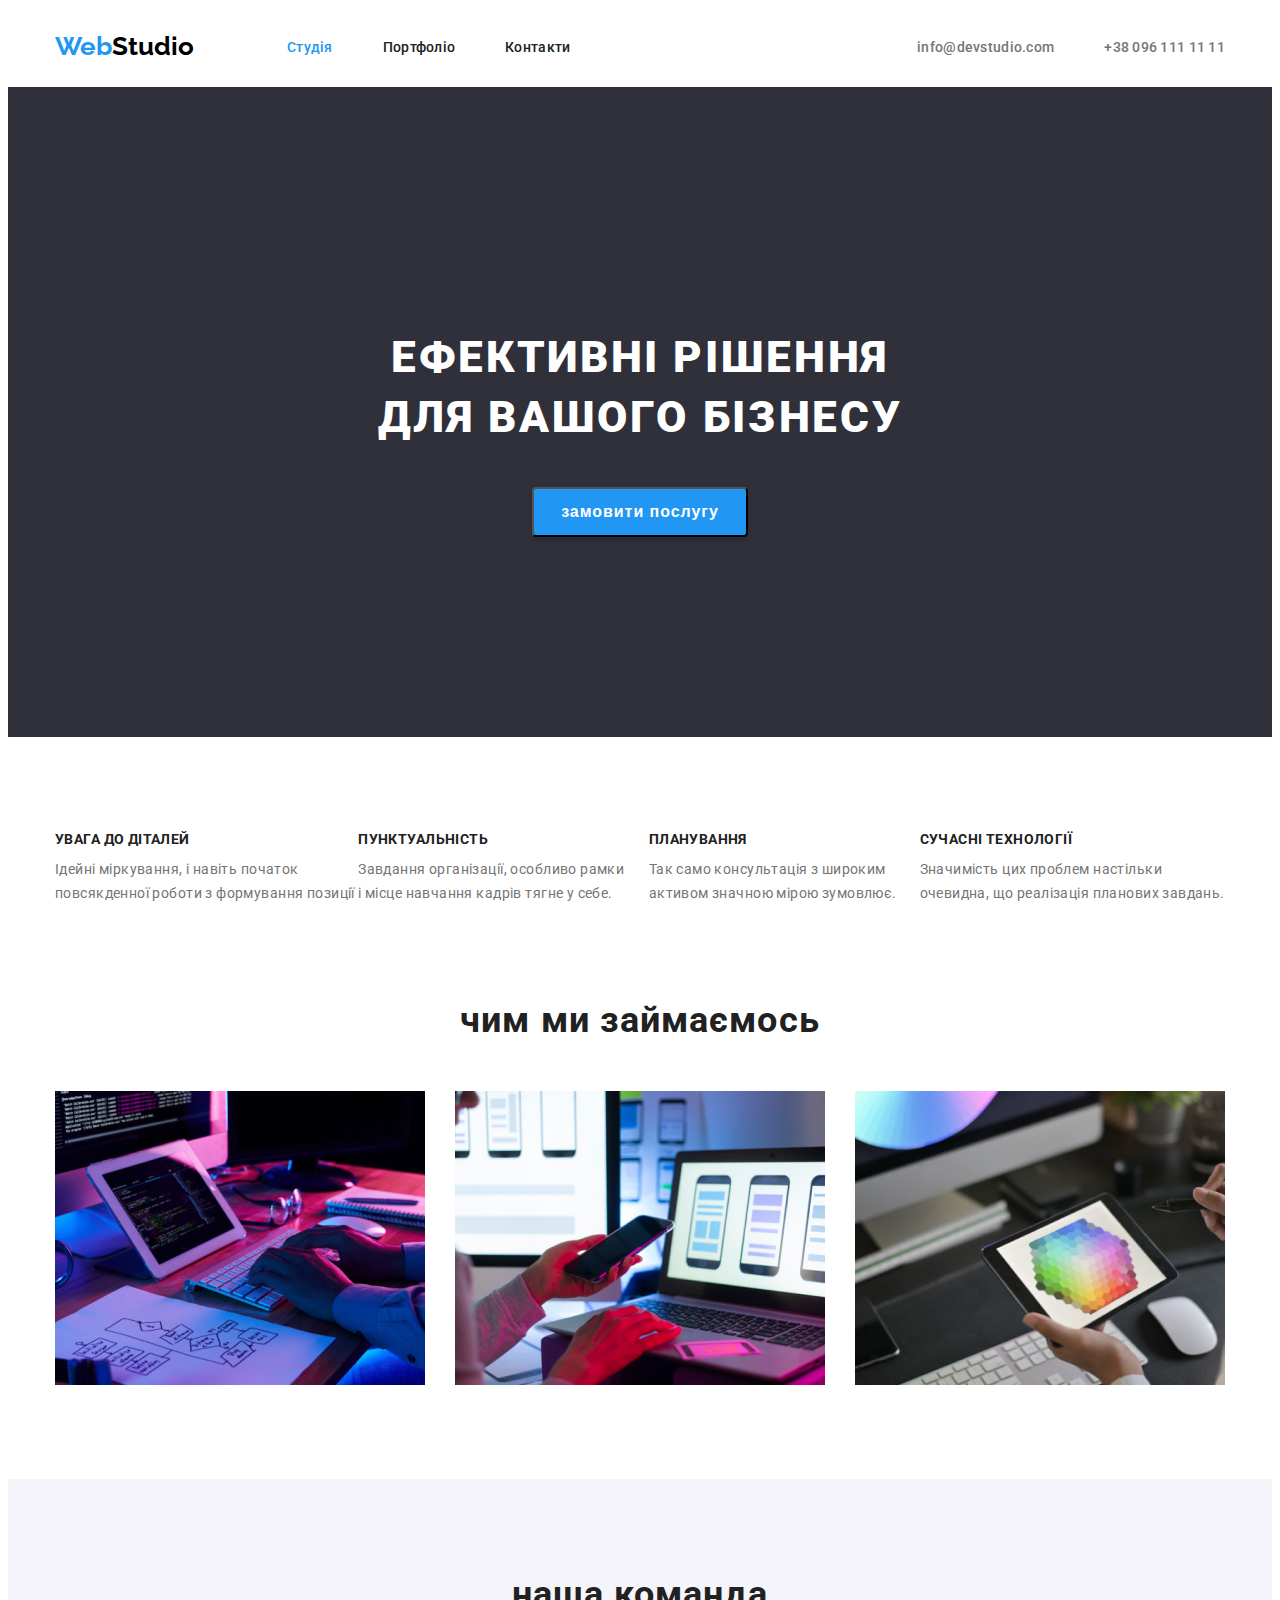
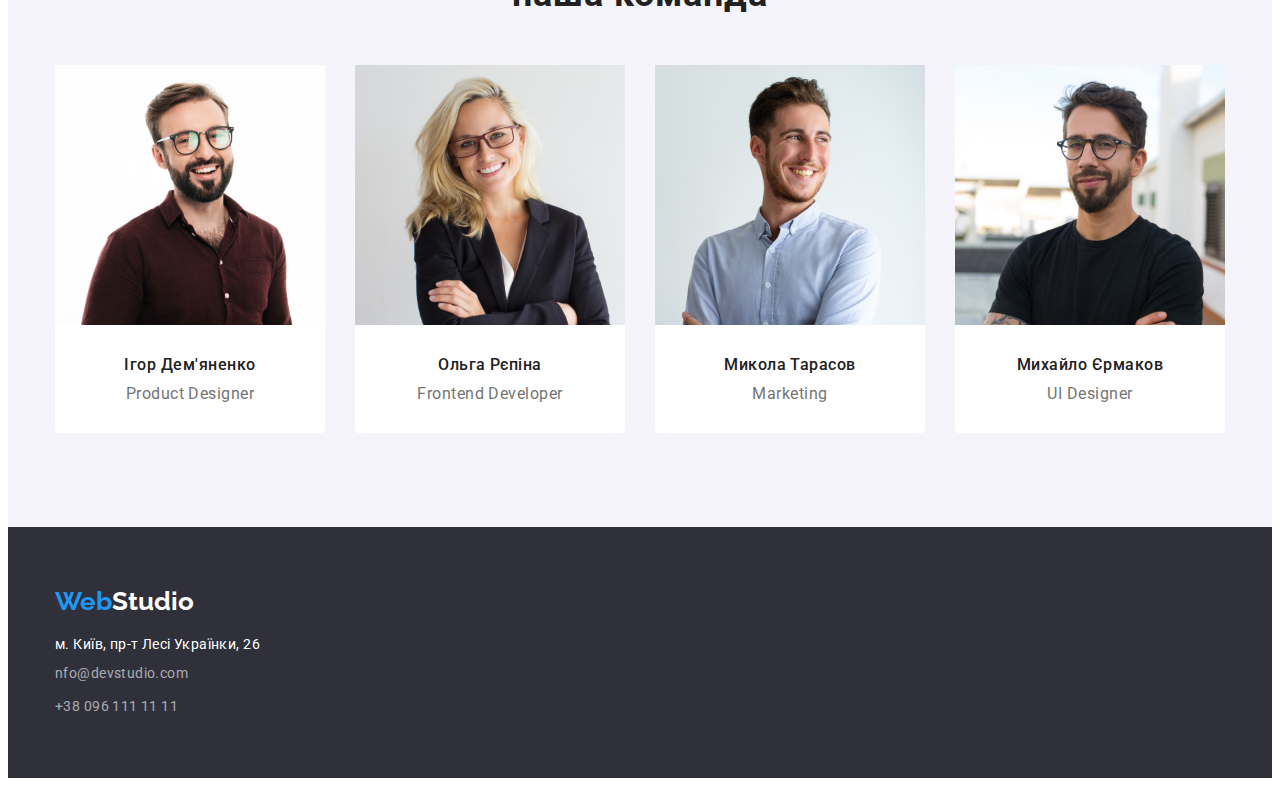
==== commit 33f252a2: "ДЗ спроба 4" ====
--- a/index.html
+++ b/index.html
@@ -9,7 +9,7 @@
     <link rel="preconnect" href="https://fonts.googleapis.com">
     <link rel="preconnect" href="https://fonts.gstatic.com" crossorigin>
     <link href="https://fonts.googleapis.com/css2?family=Raleway:wght@700&family=Roboto:wght@400;500;700;900&display=swap" rel="stylesheet">
-    <link rel="stylesheet" hrev="https://cdnjs.cloudflare.com/ajax/libs/modern-normalize/1.1.0/modern-normalize.min.css">
+    <link rel="stylesheet" href="https://cdnjs.cloudflare.com/ajax/libs/modern-normalize/1.1.0/modern-normalize.min.css" integrity="sha512-wpPYUAdjBVSE4KJnH1VR1HeZfpl1ub8YT/NKx4PuQ5NmX2tKuGu6U/JRp5y+Y8XG2tV+wKQpNHVUX03MfMFn9Q==" crossorigin="anonymous" referrerpolicy="no-referrer" />
 
      <link rel="stylesheet" href="./styles/styles.css">
 </head>
@@ -145,7 +145,7 @@
           <ul class="list list-footer">
             <li class="footer-adress"><a href="#" class="adress link">м. Київ, пр-т Лесі Українки, 26</a></li>
             <li class="footer-last"><a href="mailto:nfo@devstudio.com" class="footer-nav link">nfo@devstudio.com</a></li>
-            <li class="footer-last"><a href="tel:+380961111111" class="footer-nav link footer-tel">+38 096 111 11 11 </a></li>
+            <li class="footer-last footer-tel"><a href="tel:+380961111111" class="footer-nav link ">+38 096 111 11 11 </a></li>
           </ul>
         </address>
     </div>
--- a/styles/styles.css
+++ b/styles/styles.css
@@ -81,6 +81,10 @@
 .header-container{
 display: flex;
 align-items: center;
+}
+
+.header-line{
+  border-bottom: 1px solid #ECECEC;
 }
 
 .header-list{
@@ -355,6 +359,8 @@
 .employees-distance{
  padding-top: 30px;
  padding-bottom: 30px;
+ background: #FFFFFF;
+ border-radius: 0px 0px 4px 4px;
 }
 
    /*Робота з підвалом*/
@@ -399,6 +405,10 @@
 
 .footer-last{
   margin-bottom: 9px;
+}
+
+.footer-tel{
+margin-bottom: 0px;
 }
 
      /*СТИЛІ ДЛЯ ПОРТФОЛІО*/
@@ -491,7 +501,6 @@
 display: flex;
 flex-direction: column;
 width: 370px;
-margin-bottom: 30px;
 
 }
 
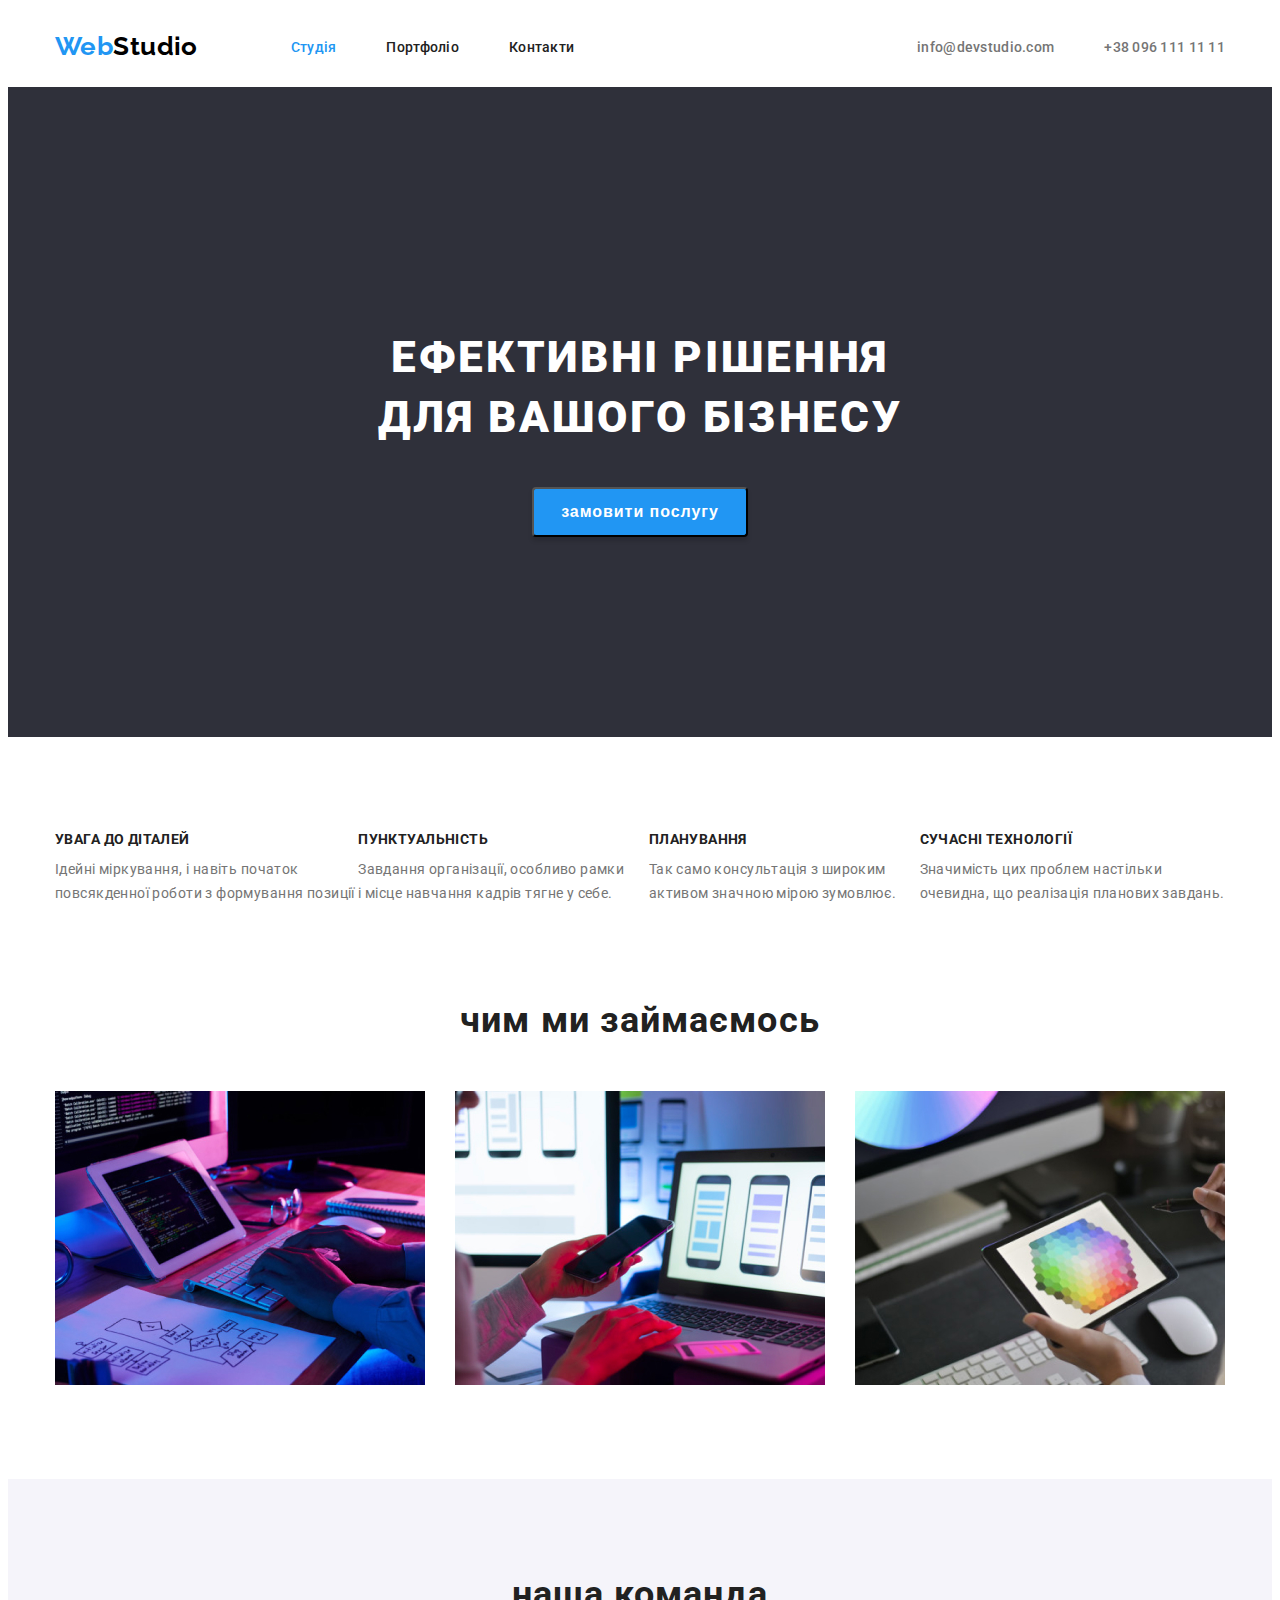
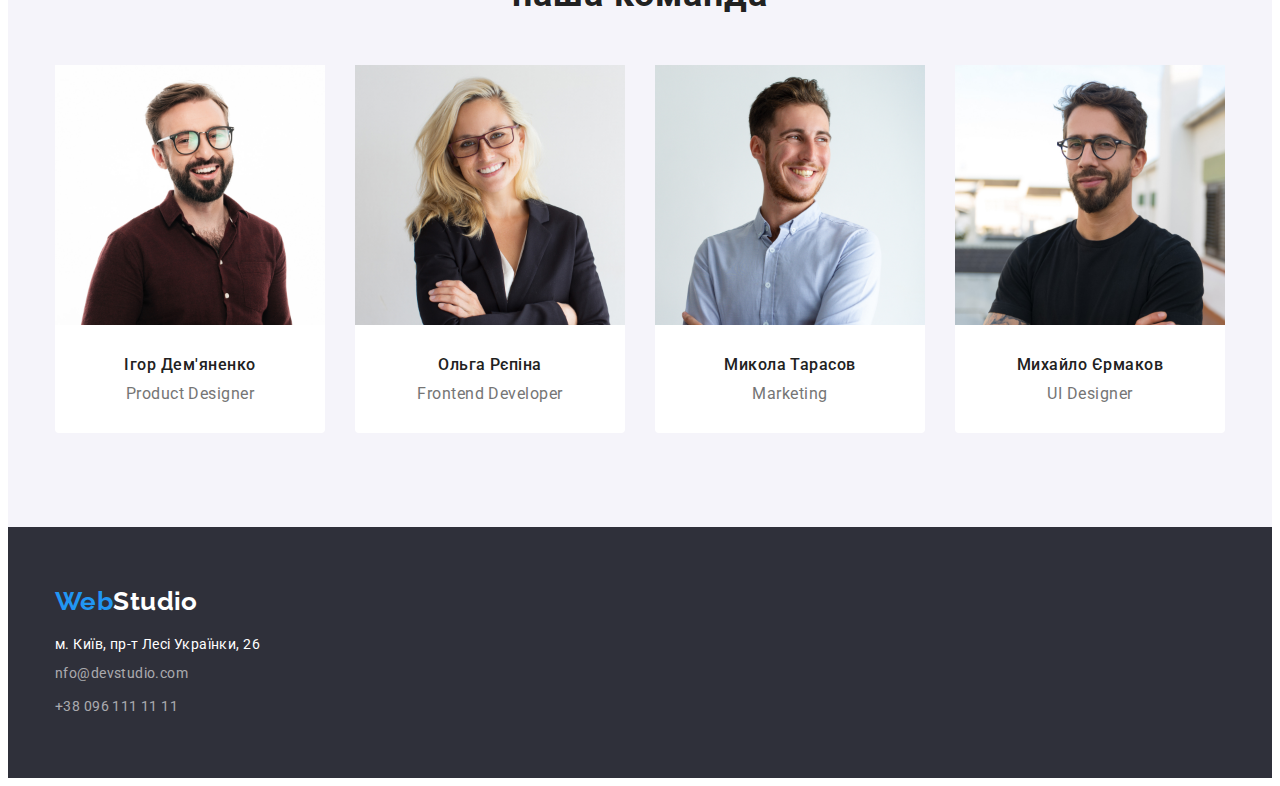
==== commit 854339d5: "ДЗ зараховано але виправ дрібниці" ====
--- a/index.html
+++ b/index.html
@@ -43,7 +43,7 @@
     
 
     <section class="section-first">
-        <div class="container container-size">
+        <div class="container">
         <h1 class="section-title-first">
             Ефективні рішення <br>для вашого бізнесу
         </h1>
@@ -51,7 +51,7 @@
         </div>
     </section>
     
-          <!--секція 2-->
+          <!--секція 2, Hero -->
     <section class=" section-about">
     <div class="container about-container">
        <h2 hidden>наши переваги</h2>
--- a/styles/styles.css
+++ b/styles/styles.css
@@ -32,7 +32,7 @@
 
 font-family: 'Roboto', sans-serif;
 font-size: 14px;
-letter-spacing: 0,03em;
+letter-spacing: 0.03em;
 background: var(--colorfont-hiro) ;
 
 /*колір основного тексту #757575*/
@@ -182,11 +182,10 @@
  background:var(--section-fon-second) ;
  display: flex;
  text-align: center;
-
-}
-.container-size{
-padding:200px 0px;
-}
+ padding:200px 0px;
+
+}
+
 
 .section-title-first{
    display:flex;
